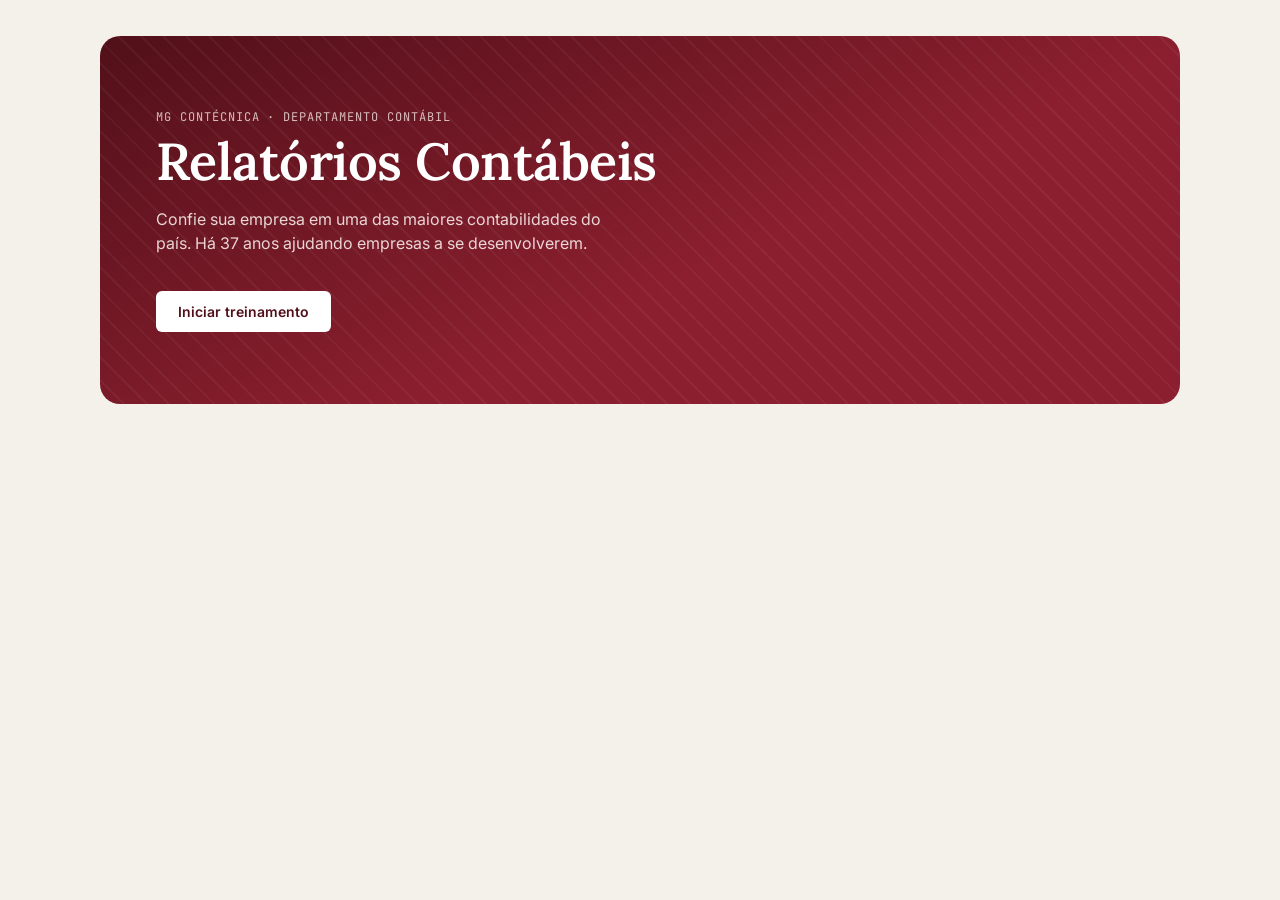
==== index.html @ 24774304 "att" ====
<!DOCTYPE html>
<html lang="pt-BR">
<head>
  <meta charset="UTF-8">
  <meta name="viewport" content="width=device-width, initial-scale=1.0">
  <title>Relatórios Contábeis · Sistema Único - MG</title>
  <link rel="preconnect" href="https://fonts.googleapis.com">
  <link rel="preconnect" href="https://fonts.gstatic.com" crossorigin>
  <link href="https://fonts.googleapis.com/css2?family=Lora:wght@500;600;700&family=Inter:wght@400;500;600;700&family=JetBrains+Mono:wght@400;500;600&display=swap" rel="stylesheet">
  <link rel="stylesheet" href="static/css/base.css">
  <link rel="stylesheet" href="static/css/components.css">
</head>
<body>
  <div id="app">

    <nav class="rail" id="rail" hidden>
      <div class="rail-inner">
        <div class="rail-step" data-screen="login"><span class="dot">1</span>Login</div>
        <span class="rail-sep"></span>
        <div class="rail-step" data-screen="empresa"><span class="dot">2</span>Empresa</div>
        <span class="rail-sep"></span>
        <div class="rail-step" data-screen="balanco"><span class="dot">3</span>Balanço</div>
        <span class="rail-sep"></span>
        <div class="rail-step" data-screen="dre"><span class="dot">4</span>DRE</div>
        <span class="rail-sep"></span>
        <div class="rail-step" data-screen="analise"><span class="dot">5</span>Análise</div>
        <span class="rail-sep"></span>
        <div class="rail-step" data-screen="final"><span class="dot">6</span>Concluído</div>
      </div>
    </nav>

    <p id="avisoCarregamento" class="error-msg" hidden style="text-align:center; padding: 10px 24px 0;"></p>

    <main id="screens">

      <!-- Tela 1: Capa -->
      <section class="screen" data-screen="cover">
        <div class="hero">
          <div class="hero-content">
            <p class="eyebrow">MG Contécnica · Departamento Contábil</p>
            <h1>Relatórios Contábeis</h1>
            <p class="lede">Confie sua empresa em uma das maiores contabilidades do país. Há 37 anos ajudando empresas a se desenvolverem.</p>
            <div class="btn-row">
              <button class="btn btn-primary" id="btnIniciar">Iniciar treinamento</button>
            </div>
          </div>
        </div>
      </section>

      <!-- Tela 2: Login -->
      <section class="screen" data-screen="login" hidden>
        <div class="login-wrap">
          <div class="card login-card">
            <div class="login-brand">
              <span class="badge"><span></span></span>
              <strong>ÚNICO · Sistema Único - MG</strong>
            </div>
            <form id="formLogin">
              <div class="field">
                <label for="loginUsuario">Usuário</label>
                <input type="text" id="loginUsuario" autocomplete="username" required>
              </div>
              <div class="field">
                <label for="loginSenha">Senha</label>
                <input type="password" id="loginSenha" autocomplete="current-password" required>
              </div>
              <p class="error-msg" id="loginErro"></p>
              <div class="btn-row">
                <button type="submit" class="btn btn-primary" id="btnEntrar">Entrar</button>
              </div>
            </form>
            <p class="hint">Ambiente de treinamento: informe qualquer usuário e senha para continuar.</p>
          </div>
        </div>
      </section>

      <!-- Tela: Introdução / descrição da atividade -->
      <section class="screen" data-screen="intro" hidden>
        <div class="screen-head">
          <p class="eyebrow">Antes de começar</p>
          <h2>O que você vai fazer neste treinamento</h2>
          <p class="subtitulo">Siga as etapas abaixo na ordem. Cada uma só libera a próxima quando estiver correta.</p>
        </div>
        <div class="card">
          <ul class="steps-list">
            <li><span class="mark">1</span><span>Escolher a empresa para a qual os relatórios serão gerados.</span></li>
            <li><span class="mark">2</span><span>Configurar o relatório de <strong>Balanço Patrimonial duas colunas</strong>, seguindo o passo a passo.</span></li>
            <li><span class="mark">3</span><span>Configurar o relatório de <strong>Demonstração do Resultado do Exercício (DRE)</strong>.</span></li>
            <li><span class="mark">4</span><span>Revisar o checklist de pontos de atenção antes de fechar o balanço.</span></li>
          </ul>
        </div>
        <div class="btn-row">
          <button class="btn btn-primary" id="btnContinuarIntro">Continuar</button>
        </div>
      </section>

      <!-- Tela 3: Seleção de empresa -->
      <section class="screen" data-screen="empresa" hidden>
        <div id="empresaContainer"></div>
      </section>

      <!-- Tela 4/5: Balanço Patrimonial -->
      <section class="screen" data-screen="balanco" hidden>
        <div id="balancoContainer"></div>
      </section>

      <!-- Tela 6/7/8: DRE -->
      <section class="screen" data-screen="dre" hidden>
        <div id="dreContainer"></div>
      </section>

      <!-- Tela 9-16: Análise do balanço -->
      <section class="screen" data-screen="analise" hidden>
        <div id="analiseContainer"></div>
      </section>

      <!-- Tela 17: Conclusão / contatos -->
      <section class="screen" data-screen="final" hidden>
        <div id="finalContainer"></div>
      </section>

    </main>
  </div>

  <script src="static/js/api.js"></script>
  <script src="static/js/state.js"></script>
  <script src="static/js/validators.js"></script>
  <script src="static/js/screens.js"></script>
  <script src="static/js/main.js"></script>
</body>
</html>
---- static/css/base.css ----
/* =========================================================
   BASE.CSS — tokens, reset e estrutura geral
   ========================================================= */

:root {
  /* Paleta — "ledger vermelho" inspirado na identidade MG Contécnica */
  --paper: #f4f1ea;
  --paper-raised: #ffffff;
  --ink: #221d1b;
  --ink-soft: #6b6259;
  --line: #ddd4c6;
  --line-strong: #c7bcab;

  --primary: #8c1f2f;
  --primary-dark: #511019;
  --primary-tint: #f5e3e0;

  --chrome: #262c40;
  --chrome-light: #3a4260;
  --chrome-dot: #d9534f;

  --success: #2f6f4e;
  --success-tint: #e3efe5;
  --pending: #a9710f;
  --pending-tint: #f7eedc;

  --font-display: "Lora", Georgia, "Times New Roman", serif;
  --font-body: "Inter", -apple-system, "Segoe UI", sans-serif;
  --font-mono: "JetBrains Mono", "Consolas", monospace;

  --radius-s: 6px;
  --radius-m: 12px;
  --radius-l: 20px;

  --shadow-card: 0 1px 2px rgba(34, 29, 27, 0.06), 0 8px 24px -12px rgba(34, 29, 27, 0.18);
  --shadow-window: 0 24px 60px -20px rgba(20, 16, 30, 0.45);
}

* {
  box-sizing: border-box;
}

html,
body {
  margin: 0;
  padding: 0;
}

body {
  background: var(--paper);
  color: var(--ink);
  font-family: var(--font-body);
  font-size: 16px;
  line-height: 1.5;
  -webkit-font-smoothing: antialiased;
}

h1,
h2,
h3 {
  font-family: var(--font-display);
  margin: 0;
  font-weight: 600;
  letter-spacing: -0.01em;
}

p {
  margin: 0;
}

button {
  font-family: var(--font-body);
}

a {
  color: var(--primary);
}

ul,
ol {
  margin: 0;
  padding: 0;
}

img {
  max-width: 100%;
  display: block;
}

:focus-visible {
  outline: 3px solid var(--chrome-light);
  outline-offset: 2px;
}

@media (prefers-reduced-motion: reduce) {
  * {
    animation-duration: 0.001ms !important;
    transition-duration: 0.001ms !important;
  }
}

/* ---------------------------------------------------------
   Estrutura geral do app
   --------------------------------------------------------- */

#app {
  min-height: 100vh;
  display: flex;
  flex-direction: column;
}

#screens {
  flex: 1;
  display: flex;
  justify-content: center;
  padding: 0 24px 64px;
}

.screen {
  width: 100%;
  max-width: 1080px;
  margin: 0 auto;
  padding-top: 36px;
}

.screen[hidden] {
  display: none;
}

.screen-head {
  margin-bottom: 28px;
}

.eyebrow {
  font-family: var(--font-mono);
  font-size: 12px;
  letter-spacing: 0.08em;
  text-transform: uppercase;
  color: var(--primary);
  margin: 0 0 8px;
}

.screen-head h2 {
  font-size: 28px;
  color: var(--ink);
}

.screen-head .subtitulo {
  margin-top: 8px;
  color: var(--ink-soft);
  font-size: 15px;
  max-width: 640px;
}

.modo-livre-badge {
  display: inline-flex;
  align-items: center;
  gap: 6px;
  background: var(--pending-tint);
  color: var(--pending);
  border: 1px solid rgba(169, 113, 15, 0.3);
  border-radius: 100px;
  padding: 6px 14px;
  margin-top: 12px;
  font-size: 12.5px;
  font-weight: 600;
}

@media (max-width: 720px) {
  #screens {
    padding: 0 16px 48px;
  }
  .screen-head h2 {
    font-size: 23px;
  }
}
---- static/css/components.css ----
/* =========================================================
   COMPONENTS.CSS — peças reutilizáveis da interface
   ========================================================= */

/* ---------------------------------------------------------
   Rail de progresso (topo)
   --------------------------------------------------------- */

.rail {
  background: var(--chrome);
  color: #f1eee8;
  padding: 14px 24px;
}

.rail-inner {
  max-width: 1080px;
  margin: 0 auto;
  display: flex;
  align-items: center;
  gap: 6px;
  overflow-x: auto;
}

.rail-step {
  display: flex;
  align-items: center;
  gap: 8px;
  font-family: var(--font-mono);
  font-size: 12px;
  letter-spacing: 0.04em;
  color: rgba(241, 238, 232, 0.45);
  white-space: nowrap;
  padding: 4px 0;
}

.rail-step .dot {
  width: 20px;
  height: 20px;
  border-radius: 50%;
  border: 1.5px solid rgba(241, 238, 232, 0.35);
  display: inline-flex;
  align-items: center;
  justify-content: center;
  font-size: 11px;
}

.rail-step.is-active {
  color: #ffffff;
}

.rail-step.is-active .dot {
  background: var(--chrome-dot);
  border-color: var(--chrome-dot);
}

.rail-step.is-done {
  color: rgba(241, 238, 232, 0.85);
}

.rail-step.is-done .dot {
  background: var(--success);
  border-color: var(--success);
}

.rail-sep {
  width: 18px;
  height: 1px;
  background: rgba(241, 238, 232, 0.25);
  flex-shrink: 0;
}

/* ---------------------------------------------------------
   Botões
   --------------------------------------------------------- */

.btn {
  appearance: none;
  border: none;
  border-radius: var(--radius-s);
  padding: 12px 22px;
  font-size: 14px;
  font-weight: 600;
  cursor: pointer;
  transition: transform 0.12s ease, box-shadow 0.12s ease, opacity 0.12s ease;
}

.btn-primary {
  background: var(--primary);
  color: #fff;
}

.btn-primary:hover {
  background: var(--primary-dark);
}

.btn-ghost {
  background: transparent;
  color: var(--ink);
  border: 1.5px solid var(--line-strong);
}

.btn-ghost:hover {
  border-color: var(--ink-soft);
}

.btn:disabled {
  opacity: 0.45;
  cursor: not-allowed;
}

.btn-row {
  display: flex;
  gap: 12px;
  margin-top: 24px;
  flex-wrap: wrap;
}

/* ---------------------------------------------------------
   Tela de capa
   --------------------------------------------------------- */

.hero {
  background: linear-gradient(155deg, var(--primary-dark), var(--primary) 60%);
  color: #fdf4f1;
  border-radius: var(--radius-l);
  padding: 72px 56px;
  position: relative;
  overflow: hidden;
}

.hero::before {
  content: "";
  position: absolute;
  inset: 0;
  background-image: repeating-linear-gradient(
    45deg,
    rgba(255, 255, 255, 0.045) 0,
    rgba(255, 255, 255, 0.045) 2px,
    transparent 2px,
    transparent 16px
  );
  pointer-events: none;
}

.hero-content {
  position: relative;
  max-width: 560px;
}

.hero .eyebrow {
  color: rgba(253, 244, 241, 0.75);
}

.hero h1 {
  font-size: 52px;
  line-height: 1.05;
  color: #ffffff;
}

.hero p.lede {
  margin-top: 18px;
  font-size: 16px;
  color: rgba(253, 244, 241, 0.86);
  max-width: 460px;
}

.hero .btn-row {
  margin-top: 36px;
}

.hero .btn-primary {
  background: #ffffff;
  color: var(--primary-dark);
}

.hero .btn-primary:hover {
  background: #f3e6e3;
}

@media (max-width: 720px) {
  .hero {
    padding: 48px 28px;
  }
  .hero h1 {
    font-size: 36px;
  }
}

/* ---------------------------------------------------------
   Cartão genérico ("ledger card")
   --------------------------------------------------------- */

.card {
  background: var(--paper-raised);
  border: 1px solid var(--line);
  border-radius: var(--radius-m);
  box-shadow: var(--shadow-card);
  padding: 28px;
}

.card + .card {
  margin-top: 20px;
}

/* ---------------------------------------------------------
   Login
   --------------------------------------------------------- */

.login-wrap {
  display: flex;
  justify-content: center;
}

.login-card {
  max-width: 380px;
  width: 100%;
  text-align: left;
}

.login-brand {
  display: flex;
  align-items: center;
  gap: 10px;
  margin-bottom: 24px;
}

.login-brand .badge {
  width: 38px;
  height: 38px;
  border-radius: 50%;
  background: var(--chrome);
  display: flex;
  align-items: center;
  justify-content: center;
}

.login-brand .badge span {
  width: 14px;
  height: 14px;
  border-radius: 50%;
  border: 2.5px solid #f1eee8;
}

.login-brand strong {
  font-family: var(--font-display);
  font-size: 20px;
  letter-spacing: 0.01em;
}

.field {
  margin-bottom: 18px;
}

.field label {
  display: block;
  font-size: 13px;
  font-weight: 600;
  color: var(--ink-soft);
  margin-bottom: 6px;
}

.field input[type="text"],
.field input[type="password"],
.field input[type="date"],
.field select {
  width: 100%;
  padding: 11px 12px;
  border: 1.5px solid var(--line-strong);
  border-radius: var(--radius-s);
  font-size: 14px;
  font-family: var(--font-mono);
  background: #fff;
  color: var(--ink);
}

.field input:focus,
.field select:focus {
  border-color: var(--chrome-light);
}

.hint {
  font-size: 12.5px;
  color: var(--ink-soft);
  margin-top: 14px;
}

.error-msg {
  color: var(--primary);
  font-size: 13px;
  margin-top: 4px;
  min-height: 18px;
}

/* ---------------------------------------------------------
   Lista de empresas
   --------------------------------------------------------- */

.empresa-list {
  border: 1px solid var(--line);
  border-radius: var(--radius-m);
  overflow: hidden;
}

.empresa-row {
  display: grid;
  grid-template-columns: 64px 1.1fr 1.4fr 0.9fr;
  gap: 12px;
  align-items: center;
  padding: 14px 18px;
  border-bottom: 1px solid var(--line);
  cursor: pointer;
  background: #fff;
  transition: background 0.1s ease;
}

.empresa-row:last-child {
  border-bottom: none;
}

.empresa-row:hover {
  background: var(--primary-tint);
}

.empresa-row.is-selected {
  background: var(--primary-tint);
  box-shadow: inset 3px 0 0 var(--primary);
}

.empresa-row .codigo {
  font-family: var(--font-mono);
  color: var(--ink-soft);
  font-size: 13px;
}

.empresa-row .apelido {
  font-weight: 600;
}

.empresa-row .nome {
  font-size: 13px;
  color: var(--ink-soft);
}

.empresa-row .segmento {
  font-family: var(--font-mono);
  font-size: 11px;
  text-transform: uppercase;
  letter-spacing: 0.04em;
  padding: 4px 8px;
  border-radius: 100px;
  background: var(--paper);
  color: var(--ink-soft);
  width: fit-content;
}

@media (max-width: 720px) {
  .empresa-row {
    grid-template-columns: 1fr;
    gap: 4px;
  }
}

/* ---------------------------------------------------------
   Layout de duas colunas (passo a passo + janela simulada)
   --------------------------------------------------------- */

.work-grid {
  display: grid;
  grid-template-columns: 320px 1fr;
  gap: 24px;
  align-items: start;
}

@media (max-width: 880px) {
  .work-grid {
    grid-template-columns: 1fr;
  }
}

.steps-card h3 {
  font-size: 16px;
  margin-bottom: 4px;
}

.steps-card .progresso {
  font-family: var(--font-mono);
  font-size: 12px;
  color: var(--ink-soft);
  margin-bottom: 16px;
}

.steps-list {
  list-style: none;
  display: flex;
  flex-direction: column;
  gap: 12px;
}

.steps-list li {
  display: flex;
  gap: 10px;
  align-items: flex-start;
  font-size: 13.5px;
  color: var(--ink);
  padding: 8px 10px;
  border-radius: var(--radius-s);
  background: var(--paper);
  border: 1px solid var(--line);
}

.steps-list li.is-ok {
  background: var(--success-tint);
  border-color: rgba(47, 111, 78, 0.25);
  color: var(--success);
}

.steps-list .mark {
  flex-shrink: 0;
  width: 18px;
  height: 18px;
  border-radius: 4px;
  border: 1.5px solid var(--line-strong);
  display: flex;
  align-items: center;
  justify-content: center;
  font-size: 11px;
  font-weight: 700;
  margin-top: 1px;
  background: #fff;
}

.steps-list li.is-ok .mark {
  background: var(--success);
  border-color: var(--success);
  color: #fff;
}

/* ---------------------------------------------------------
   Janela simulada (estilo software desktop)
   --------------------------------------------------------- */

.window {
  border-radius: var(--radius-m);
  box-shadow: var(--shadow-window);
  overflow: hidden;
  background: var(--paper-raised);
  border: 1px solid var(--line-strong);
}

.window-bar {
  background: var(--chrome);
  color: #f1eee8;
  padding: 12px 16px;
  display: flex;
  align-items: center;
  gap: 10px;
  font-family: var(--font-mono);
  font-size: 12.5px;
}

.window-bar .dots {
  display: flex;
  gap: 6px;
  margin-right: 8px;
}

.window-bar .dots span {
  width: 9px;
  height: 9px;
  border-radius: 50%;
  background: rgba(241, 238, 232, 0.25);
}

.window-bar .dots span:first-child {
  background: var(--chrome-dot);
}

.window-body {
  padding: 22px 22px 26px;
  display: flex;
  flex-direction: column;
  gap: 18px;
}

.window-row {
  display: flex;
  flex-wrap: wrap;
  gap: 16px;
}

.window-group {
  border: 1px solid var(--line);
  border-radius: var(--radius-s);
  padding: 14px 16px 16px;
  flex: 1;
  min-width: 220px;
}

.window-group legend,
.window-group .legend {
  font-family: var(--font-mono);
  font-size: 11px;
  text-transform: uppercase;
  letter-spacing: 0.05em;
  color: var(--ink-soft);
  margin-bottom: 10px;
}

.window-field {
  display: flex;
  flex-direction: column;
  gap: 4px;
  flex: 1;
  min-width: 140px;
}

.window-field label {
  font-size: 12px;
  color: var(--ink-soft);
}

.window-field input[type="text"],
.window-field input[type="date"],
.window-field select {
  padding: 9px 10px;
  border: 1.5px solid var(--line-strong);
  border-radius: var(--radius-s);
  font-family: var(--font-mono);
  font-size: 13.5px;
  background: #fff;
  color: var(--ink);
}

.window-field input:read-only {
  background: var(--paper);
  color: var(--ink-soft);
}

.radio-row,
.check-row {
  display: flex;
  flex-wrap: wrap;
  gap: 14px 22px;
}

.radio-opt,
.check-opt {
  display: flex;
  align-items: center;
  gap: 7px;
  font-size: 13px;
  color: var(--ink);
  cursor: pointer;
}

.check-opt.is-decorative {
  color: var(--ink-soft);
  cursor: default;
}

.radio-opt input,
.check-opt input {
  width: 16px;
  height: 16px;
  accent-color: var(--primary);
}

.window-feedback {
  display: flex;
  align-items: center;
  justify-content: space-between;
  flex-wrap: wrap;
  gap: 12px;
  border-top: 1px dashed var(--line-strong);
  padding-top: 16px;
}

.window-feedback .status {
  font-family: var(--font-mono);
  font-size: 12.5px;
}

.window-feedback .status.is-ok {
  color: var(--success);
}

.window-feedback .status.is-pending {
  color: var(--pending);
}

/* ---------------------------------------------------------
   Análise (acordeão)
   --------------------------------------------------------- */

.analise-progress {
  font-family: var(--font-mono);
  font-size: 12.5px;
  color: var(--ink-soft);
  margin-bottom: 18px;
}

.topico {
  border: 1px solid var(--line);
  border-radius: var(--radius-m);
  background: #fff;
  margin-bottom: 14px;
  overflow: hidden;
}

.topico-head {
  display: flex;
  align-items: center;
  gap: 14px;
  padding: 16px 18px;
  cursor: pointer;
}

.topico-head .num {
  font-family: var(--font-display);
  font-size: 20px;
  color: var(--primary);
  width: 28px;
  flex-shrink: 0;
}

.topico-head .titulos {
  flex: 1;
}

.topico-head h4 {
  margin: 0;
  font-size: 15.5px;
  font-family: var(--font-body);
  font-weight: 700;
}

.topico-head p {
  margin-top: 3px;
  font-size: 13px;
  color: var(--ink-soft);
}

.topico-head .chevron {
  font-size: 13px;
  color: var(--ink-soft);
  transition: transform 0.15s ease;
}

.topico.is-open .chevron {
  transform: rotate(90deg);
}

.topico-body {
  padding: 0 18px 18px 60px;
  display: none;
}

.topico.is-open .topico-body {
  display: block;
}

.topico-body ul {
  list-style: disc;
  padding-left: 18px;
  display: flex;
  flex-direction: column;
  gap: 6px;
  font-size: 13.5px;
  color: var(--ink);
  margin-bottom: 14px;
}

.mini-table {
  width: 100%;
  border-collapse: collapse;
  font-family: var(--font-mono);
  font-size: 12.5px;
  margin-bottom: 14px;
}

.mini-table th,
.mini-table td {
  border: 1px solid var(--line);
  padding: 6px 10px;
  text-align: left;
}

.mini-table th {
  background: var(--paper);
  color: var(--ink-soft);
  font-weight: 600;
}

.topico-confirm {
  display: flex;
  align-items: center;
  gap: 8px;
  font-size: 13px;
  font-weight: 600;
}

.topico-confirm input {
  width: 16px;
  height: 16px;
  accent-color: var(--success);
}

/* ---------------------------------------------------------
   Tela final / contatos
   --------------------------------------------------------- */

.final-banner {
  background: var(--success-tint);
  border: 1px solid rgba(47, 111, 78, 0.25);
  color: var(--success);
  border-radius: var(--radius-m);
  padding: 18px 22px;
  font-weight: 600;
  margin-bottom: 24px;
}

.contatos-grid {
  display: grid;
  grid-template-columns: repeat(2, 1fr);
  gap: 16px;
}

@media (max-width: 720px) {
  .contatos-grid {
    grid-template-columns: 1fr;
  }
}

.contato-card h4 {
  font-size: 15px;
  margin-bottom: 2px;
}

.contato-card .cargo {
  font-size: 12.5px;
  color: var(--ink-soft);
  margin-bottom: 10px;
}

.contato-card .linha {
  font-family: var(--font-mono);
  font-size: 12.5px;
  color: var(--ink);
  margin-top: 4px;
}

.endereco-card {
  margin-top: 16px;
  font-size: 13.5px;
  color: var(--ink-soft);
}

/* ---------------------------------------------------------
   Janela estilo desktop clássico (tela Balanço / DRE)
   --------------------------------------------------------- */

.win95 {
  border: 1px solid #999;
  border-radius: 0;
  box-shadow: 2px 2px 6px rgba(0,0,0,0.35);
  background: #f0f0f0;
  font-family: var(--font-body);
  font-size: 13px;
  color: #111;
  overflow: hidden;
}

/* Barra de título */
.win95-titlebar {
  background: linear-gradient(to right, #2a4a8a, #6a8fd8);
  color: #fff;
  padding: 5px 6px 5px 8px;
  display: flex;
  align-items: center;
  justify-content: space-between;
  user-select: none;
}

.win95-title {
  font-size: 12.5px;
  font-weight: 600;
  letter-spacing: 0.01em;
  white-space: nowrap;
  overflow: hidden;
  text-overflow: ellipsis;
}

.win95-btns {
  display: flex;
  gap: 3px;
  flex-shrink: 0;
}

.win95-btn {
  width: 18px;
  height: 16px;
  background: #c8c8c8;
  border: 1px solid #888;
  border-radius: 0;
  font-size: 9px;
  line-height: 1;
  cursor: default;
  color: #111;
  display: flex;
  align-items: center;
  justify-content: center;
  padding: 0;
}

.win95-btn-close {
  background: #c8c8c8;
}

/* Corpo principal */
.win95-body {
  padding: 10px 12px 12px;
  display: flex;
  flex-direction: column;
  gap: 8px;
}

/* Linha horizontal de campos */
.win95-row {
  display: flex;
  gap: 10px;
  align-items: flex-start;
}

.win95-row--align-center {
  align-items: center;
}

/* Campo individual */
.win95-field {
  display: flex;
  flex-direction: column;
  gap: 2px;
  flex: 1;
  min-width: 100px;
}

.win95-field--full {
  width: 100%;
  flex: unset;
}

.win95-label {
  font-size: 11.5px;
  color: #333;
}

.win95-input {
  padding: 3px 5px;
  border: 1px solid #999;
  border-radius: 0;
  font-size: 12.5px;
  font-family: var(--font-body);
  background: #fff;
  color: #111;
  width: 100%;
  box-sizing: border-box;
}

.win95-input[readonly] {
  background: #e8e8e8;
  color: #555;
}

.win95-input:disabled {
  background: #e8e8e8;
  color: #888;
  cursor: not-allowed;
}

.formula-aviso {
  font-size: 12px;
  color: var(--pending);
  margin: 2px 0 0;
}

.win95-input:focus {
  outline: 1px solid #2a4a8a;
  border-color: #2a4a8a;
}

/* Grupo com borda e legenda */
.win95-group {
  border: 1px solid #aaa;
  padding: 6px 10px 8px;
  position: relative;
  background: #f0f0f0;
  flex: 1;
}

.win95-group-legend {
  position: absolute;
  top: -8px;
  left: 8px;
  background: #f0f0f0;
  padding: 0 4px;
  font-size: 11px;
  font-weight: 600;
  text-transform: uppercase;
  letter-spacing: 0.04em;
  color: #444;
}

.win95-group-body {
  display: flex;
  gap: 12px;
  align-items: flex-start;
  flex-wrap: wrap;
  margin-top: 4px;
}

.win95-group-body--col {
  flex-direction: column;
  gap: 6px;
}

.win95-group-body--wrap {
  flex-wrap: wrap;
  gap: 6px 22px;
}

/* Radio e checkbox */
.win95-radio-opt,
.win95-check-opt {
  display: flex;
  align-items: flex-start;
  gap: 6px;
  font-size: 12.5px;
  line-height: 1.35;
  color: #111;
  cursor: pointer;
  white-space: normal;
  overflow-wrap: break-word;
}

.win95-radio-opt input,
.win95-check-opt input {
  width: 13px;
  height: 13px;
  accent-color: #2a4a8a;
  cursor: pointer;
  margin: 1px 0 0 0;
  flex-shrink: 0;
}

.win95-check-opt--disabled {
  color: #999;
  cursor: default;
}

.win95-check-opt--disabled input {
  cursor: default;
}

/* Rodapé: status + botões */
.win95-footer {
  display: flex;
  align-items: center;
  justify-content: space-between;
  flex-wrap: wrap;
  gap: 10px;
  border-top: 1px solid #ccc;
  padding-top: 10px;
  margin-top: 2px;
}

.win95-status {
  font-family: var(--font-mono);
  font-size: 12px;
  color: var(--pending);
}

.win95-status.is-ok {
  color: var(--success);
}

.win95-footer-btns {
  display: flex;
  gap: 8px;
}

/* Grid de opções — 3 colunas como no sistema real */
.win95-opcoes-grid {
  display: grid;
  grid-template-columns: repeat(3, 1fr);
  gap: 9px 20px;
  margin-top: 4px;
  align-items: start;
}

/* Campo extenso */
.win95-extenso-num {
  font-family: var(--font-mono);
  text-align: center;
}

.win95-extenso-fields {
  display: flex;
  gap: 6px;
  align-items: center;
  flex: 1;
  width: 100%;
  min-width: 0;
}

@media (max-width: 1100px) {
  .win95-opcoes-grid {
    grid-template-columns: repeat(2, 1fr);
  }
}

@media (max-width: 880px) {
  .win95-row {
    flex-direction: column;
  }
  .win95-row--align-center {
    align-items: flex-start;
  }
  .win95-group {
    width: 100%;
  }
  .win95-opcoes-grid {
    grid-template-columns: 1fr;
  }
}
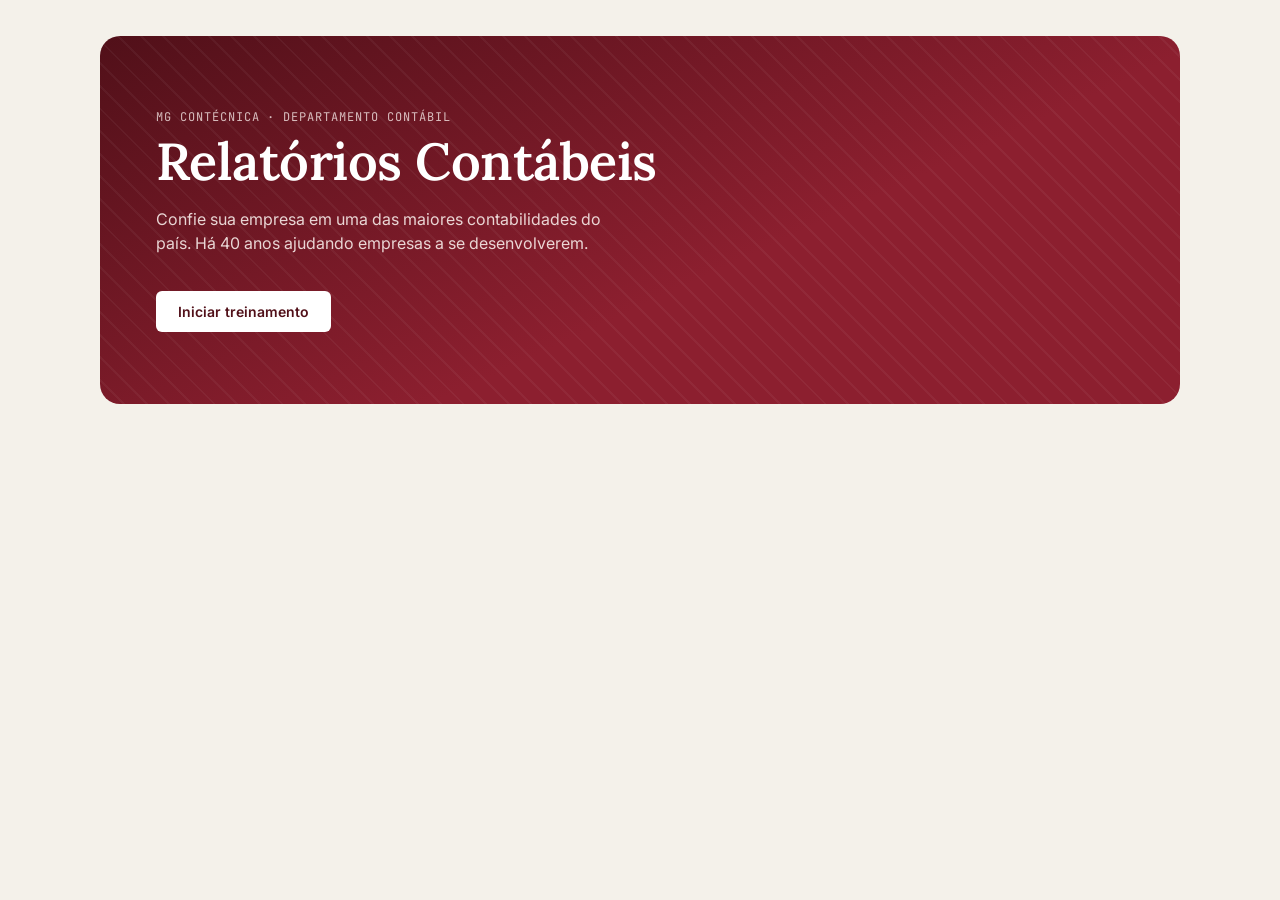
==== commit eae6b762: "Atualiza tempo de atuação de 37 para 40 anos Co-Authored-By: Claude Sonnet 5 <noreply@anthropic.com>" ====
--- a/index.html
+++ b/index.html
@@ -39,7 +39,7 @@
           <div class="hero-content">
             <p class="eyebrow">MG Contécnica · Departamento Contábil</p>
             <h1>Relatórios Contábeis</h1>
-            <p class="lede">Confie sua empresa em uma das maiores contabilidades do país. Há 37 anos ajudando empresas a se desenvolverem.</p>
+            <p class="lede">Confie sua empresa em uma das maiores contabilidades do país. Há 40 anos ajudando empresas a se desenvolverem.</p>
             <div class="btn-row">
               <button class="btn btn-primary" id="btnIniciar">Iniciar treinamento</button>
             </div>
--- a/static/css/components.css
+++ b/static/css/components.css
@@ -883,6 +883,96 @@
   margin: 2px 0 0;
 }
 
+/* ---------------------------------------------------------
+   win95-footer com 3 elementos (voltar | status | btns)
+   --------------------------------------------------------- */
+
+.win95-footer {
+  display: flex;
+  align-items: center;
+  justify-content: space-between;
+  flex-wrap: wrap;
+  gap: 10px;
+  border-top: 1px solid #ccc;
+  padding-top: 10px;
+  margin-top: 2px;
+}
+
+/* ---------------------------------------------------------
+   Tutorial interativo (tópico Encerramento do período)
+   --------------------------------------------------------- */
+
+.tut-wrap {
+  background: var(--paper);
+  border: 1px solid var(--line);
+  border-radius: var(--radius-s);
+  padding: 16px 18px;
+  margin-bottom: 14px;
+}
+
+.tut-titulo {
+  font-size: 12px;
+  font-weight: 700;
+  text-transform: uppercase;
+  letter-spacing: 0.05em;
+  color: var(--ink-soft);
+  margin-bottom: 12px;
+}
+
+.tut-step {
+  display: none;
+}
+
+.tut-step.is-active {
+  display: block;
+}
+
+.tut-instrucao {
+  font-size: 13.5px;
+  color: var(--ink);
+  margin-bottom: 10px;
+  line-height: 1.5;
+}
+
+.tut-lista {
+  list-style: disc;
+  padding-left: 20px;
+  margin-bottom: 10px;
+  display: flex;
+  flex-direction: column;
+  gap: 5px;
+  font-size: 13.5px;
+  color: var(--ink);
+}
+
+.tut-img-wrap {
+  border: 1px solid var(--line-strong);
+  border-radius: var(--radius-s);
+  overflow: hidden;
+  margin-top: 10px;
+}
+
+.tut-img-wrap img {
+  width: 100%;
+  height: auto;
+  display: block;
+}
+
+.tut-nav {
+  display: flex;
+  align-items: center;
+  gap: 12px;
+  margin-top: 14px;
+}
+
+.tut-indicador {
+  font-family: var(--font-mono);
+  font-size: 12px;
+  color: var(--ink-soft);
+  flex: 1;
+  text-align: center;
+}
+
 .win95-input:focus {
   outline: 1px solid #2a4a8a;
   border-color: #2a4a8a;
@@ -962,17 +1052,6 @@
 }
 
 /* Rodapé: status + botões */
-.win95-footer {
-  display: flex;
-  align-items: center;
-  justify-content: space-between;
-  flex-wrap: wrap;
-  gap: 10px;
-  border-top: 1px solid #ccc;
-  padding-top: 10px;
-  margin-top: 2px;
-}
-
 .win95-status {
   font-family: var(--font-mono);
   font-size: 12px;
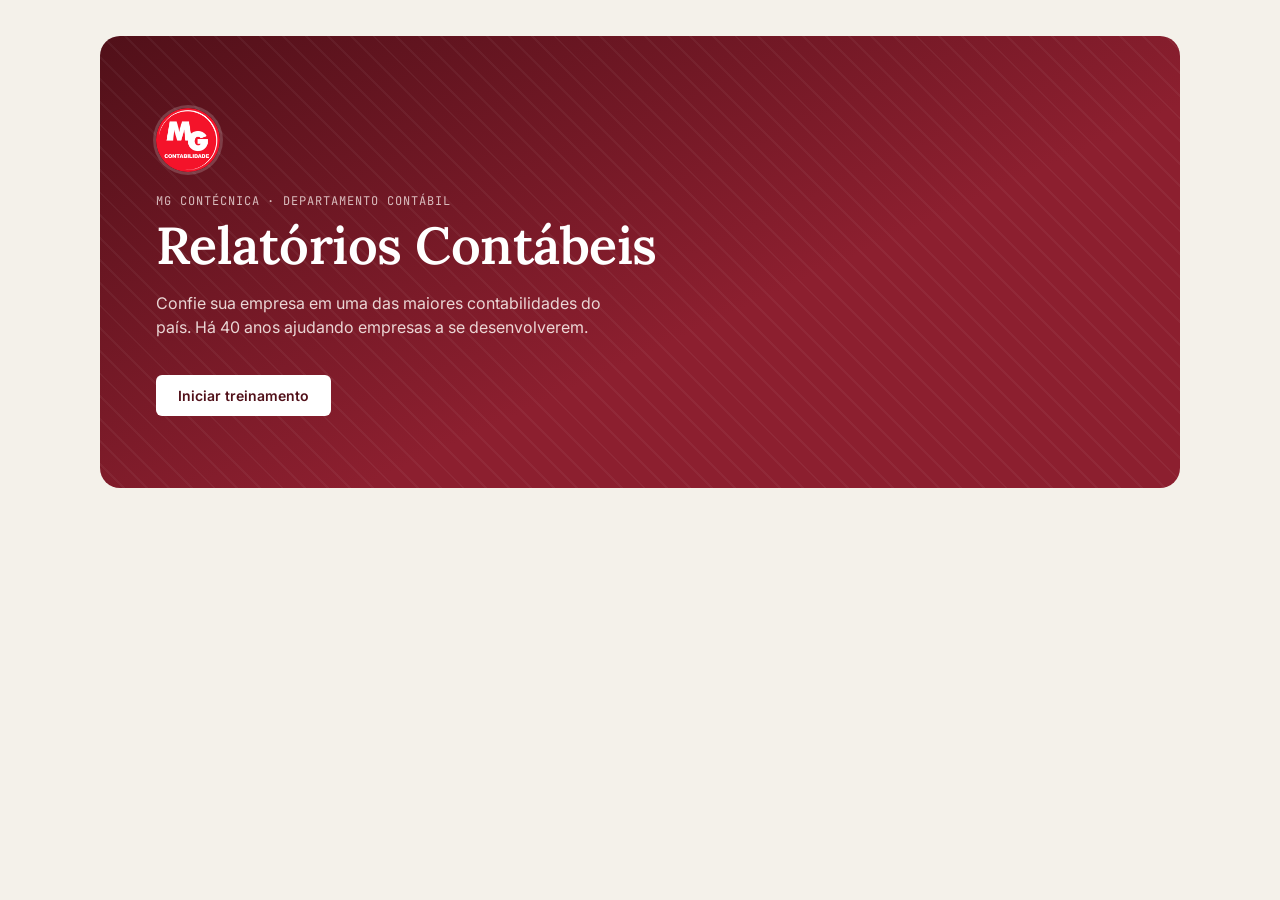
==== commit 7758578f: "Adiciona logo MG Contabilidade (favicon + capa) Co-Authored-By: Claude Sonnet 5 <noreply@anthropic.c" ====
--- a/index.html
+++ b/index.html
@@ -4,6 +4,7 @@
   <meta charset="UTF-8">
   <meta name="viewport" content="width=device-width, initial-scale=1.0">
   <title>Relatórios Contábeis · Sistema Único - MG</title>
+  <link rel="icon" type="image/png" href="logo.png">
   <link rel="preconnect" href="https://fonts.googleapis.com">
   <link rel="preconnect" href="https://fonts.gstatic.com" crossorigin>
   <link href="https://fonts.googleapis.com/css2?family=Lora:wght@500;600;700&family=Inter:wght@400;500;600;700&family=JetBrains+Mono:wght@400;500;600&display=swap" rel="stylesheet">
@@ -37,6 +38,7 @@
       <section class="screen" data-screen="cover">
         <div class="hero">
           <div class="hero-content">
+            <img src="logo.png" alt="MG Contabilidade" class="hero-logo">
             <p class="eyebrow">MG Contécnica · Departamento Contábil</p>
             <h1>Relatórios Contábeis</h1>
             <p class="lede">Confie sua empresa em uma das maiores contabilidades do país. Há 40 anos ajudando empresas a se desenvolverem.</p>
--- a/static/css/components.css
+++ b/static/css/components.css
@@ -145,6 +145,14 @@
 .hero-content {
   position: relative;
   max-width: 560px;
+}
+
+.hero-logo {
+  width: 64px;
+  height: 64px;
+  border-radius: 50%;
+  box-shadow: 0 0 0 3px rgba(255, 255, 255, 0.18);
+  margin-bottom: 20px;
 }
 
 .hero .eyebrow {
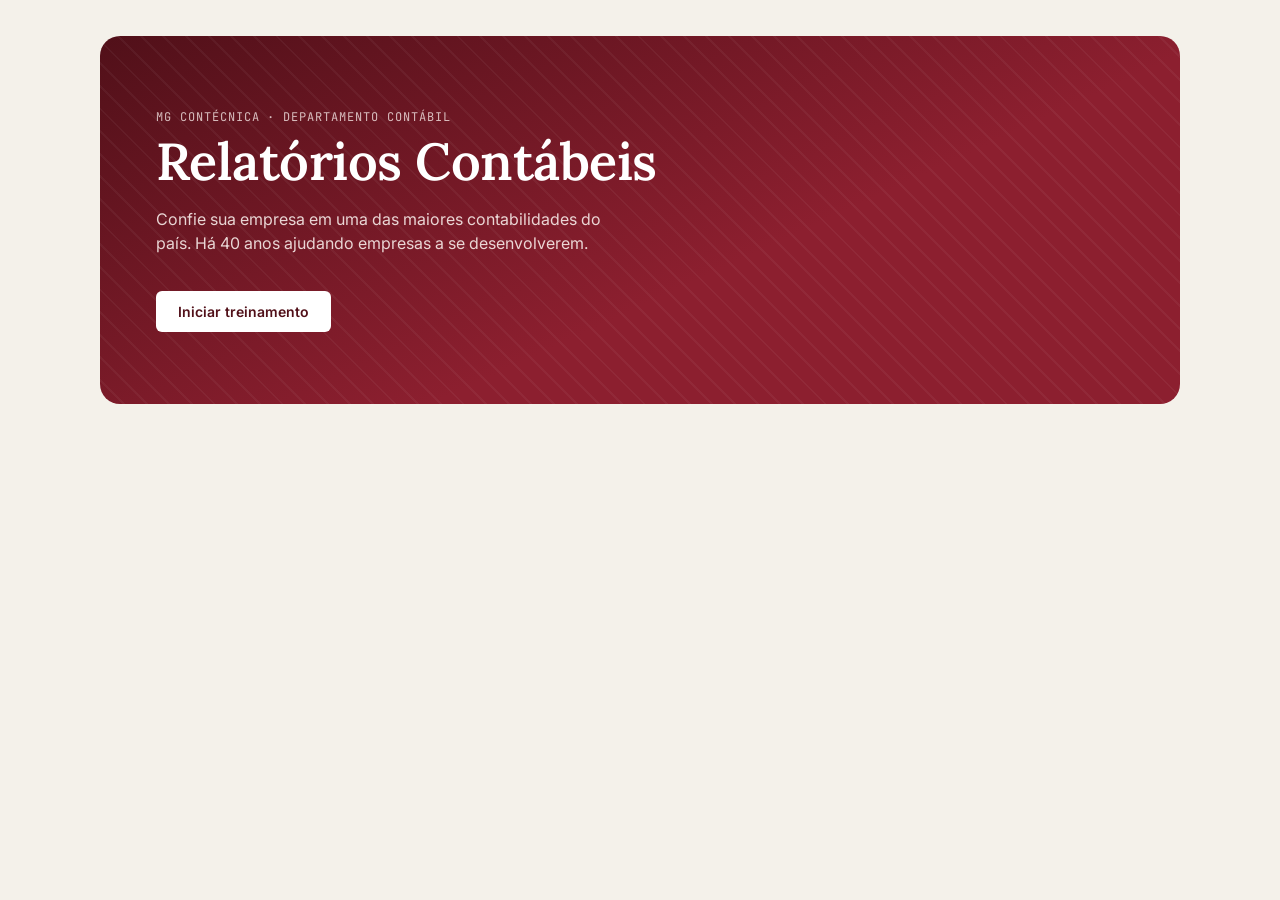
==== commit 514d9dd8: "Remove logo da capa do site; mantém favicon e ícone para atalho local Co-Authored-By: Claude Sonnet " ====
--- a/index.html
+++ b/index.html
@@ -38,7 +38,6 @@
       <section class="screen" data-screen="cover">
         <div class="hero">
           <div class="hero-content">
-            <img src="logo.png" alt="MG Contabilidade" class="hero-logo">
             <p class="eyebrow">MG Contécnica · Departamento Contábil</p>
             <h1>Relatórios Contábeis</h1>
             <p class="lede">Confie sua empresa em uma das maiores contabilidades do país. Há 40 anos ajudando empresas a se desenvolverem.</p>
--- a/static/css/components.css
+++ b/static/css/components.css
@@ -145,14 +145,6 @@
 .hero-content {
   position: relative;
   max-width: 560px;
-}
-
-.hero-logo {
-  width: 64px;
-  height: 64px;
-  border-radius: 50%;
-  box-shadow: 0 0 0 3px rgba(255, 255, 255, 0.18);
-  margin-bottom: 20px;
 }
 
 .hero .eyebrow {
